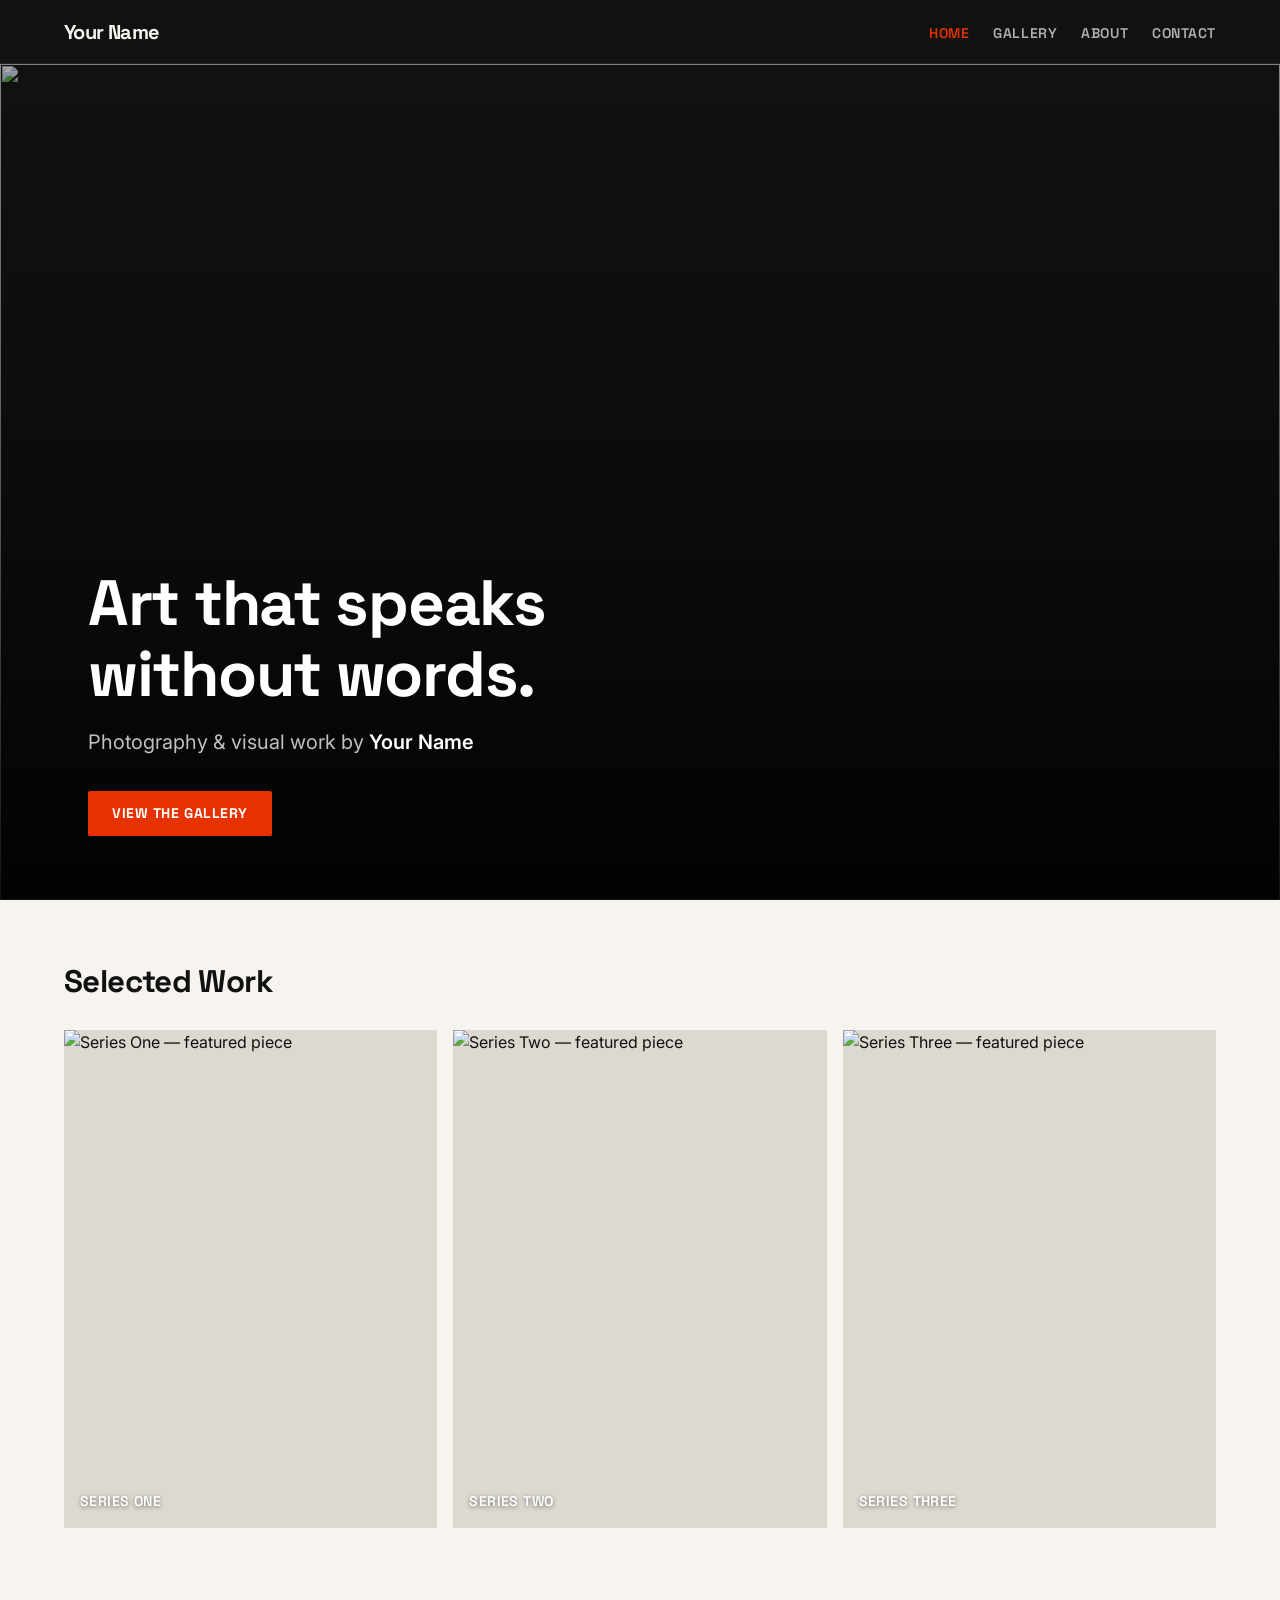
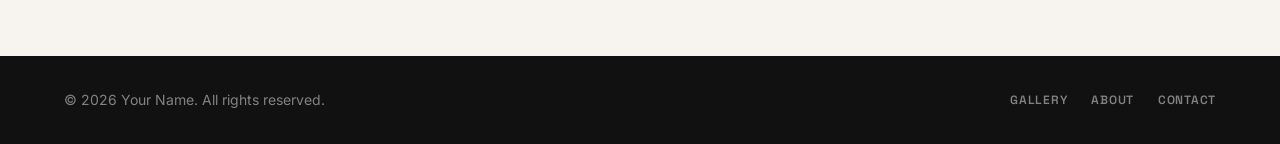
==== index.html @ a77ae247 "Add initial site scaffold: HTML, CSS, JS for creative arts portfolio Plain HTML/CSS/JS portfolio sit" ====
<!DOCTYPE html>
<html lang="en">
<head>
  <meta charset="UTF-8">
  <meta name="viewport" content="width=device-width, initial-scale=1.0">
  <meta name="description" content="Photography and visual work by Your Name.">
  <title>Your Name — Creative Portfolio</title>

  <!-- Replace with self-hosted fonts before going live (see fonts/ directory) -->
  <link rel="preconnect" href="https://fonts.googleapis.com">
  <link rel="preconnect" href="https://fonts.gstatic.com" crossorigin>
  <link href="https://fonts.googleapis.com/css2?family=Space+Grotesk:wght@400;600;700&family=Inter:wght@400;500&display=swap" rel="stylesheet">

  <link rel="stylesheet" href="css/reset.css">
  <link rel="stylesheet" href="css/style.css">
</head>
<body>

  <!-- ===================== HEADER ===================== -->
  <header class="site-header">
    <div class="container">
      <a href="index.html" class="logo">Your Name</a>

      <nav class="site-nav" id="site-nav" aria-label="Main navigation">
        <ul>
          <li><a href="index.html" class="active">Home</a></li>
          <li><a href="gallery.html">Gallery</a></li>
          <li><a href="about.html">About</a></li>
          <li><a href="contact.html">Contact</a></li>
        </ul>
      </nav>

      <button class="nav-toggle" id="nav-toggle"
              aria-expanded="false"
              aria-controls="site-nav"
              aria-label="Open navigation">
        <span></span><span></span><span></span>
      </button>
    </div>
  </header>

  <!-- ===================== HERO ===================== -->
  <!-- Replace images/ui/hero.jpg with your own hero image (recommended: 1600×900 or wider) -->
  <section class="hero">
    <div class="hero-image">
      <img src="images/ui/hero.jpg" alt="" aria-hidden="true" width="1600" height="900">
    </div>
    <div class="hero-text">
      <div class="container">
        <h1>Art that speaks<br>without words.</h1>
        <p class="hero-sub">Photography &amp; visual work by <strong>Your Name</strong></p>
        <a href="gallery.html" class="btn btn--primary">View the Gallery</a>
      </div>
    </div>
  </section>

  <!-- ===================== FEATURED WORK ===================== -->
  <!-- Replace work-1.jpg, work-2.jpg, work-3.jpg with your own images -->
  <section class="featured section">
    <div class="container">
      <h2 class="section-title">Selected Work</h2>
      <div class="featured-grid">

        <a href="gallery.html" class="featured-item">
          <img src="images/gallery/work-1.jpg" alt="Series One — featured piece" loading="lazy">
          <span class="featured-label">Series One</span>
        </a>

        <a href="gallery.html" class="featured-item">
          <img src="images/gallery/work-2.jpg" alt="Series Two — featured piece" loading="lazy">
          <span class="featured-label">Series Two</span>
        </a>

        <a href="gallery.html" class="featured-item">
          <img src="images/gallery/work-3.jpg" alt="Series Three — featured piece" loading="lazy">
          <span class="featured-label">Series Three</span>
        </a>

      </div>
    </div>
  </section>

  <!-- ===================== FOOTER ===================== -->
  <footer class="site-footer">
    <div class="container">
      <p>&copy; 2026 Your Name. All rights reserved.</p>
      <nav aria-label="Footer navigation">
        <a href="gallery.html">Gallery</a>
        <a href="about.html">About</a>
        <a href="contact.html">Contact</a>
      </nav>
    </div>
  </footer>

  <script src="js/main.js"></script>
</body>
</html>
---- css/style.css ----
/* ============================================================
   DESIGN TOKENS
   ============================================================ */
:root {
  /* Colours */
  --color-bg:           #f7f4ef;
  --color-text:         #111111;
  --color-muted:        #6b6560;
  --color-border:       #ddd8d0;
  --color-accent:       #e63200;
  --color-accent-hover: #c02900;
  --color-dark:         #111111;
  --color-dark-text:    #f7f4ef;

  /* Typography */
  --font-heading: 'Space Grotesk', system-ui, sans-serif;
  --font-body:    'Inter', system-ui, sans-serif;

  /* Scale (major third) */
  --text-xs:   0.75rem;
  --text-sm:   0.875rem;
  --text-base: 1rem;
  --text-lg:   1.25rem;
  --text-xl:   1.563rem;
  --text-2xl:  1.953rem;
  --text-3xl:  2.441rem;
  --text-4xl:  3.052rem;
  --text-5xl:  4rem;

  /* Spacing */
  --space-1:  0.25rem;
  --space-2:  0.5rem;
  --space-3:  0.75rem;
  --space-4:  1rem;
  --space-6:  1.5rem;
  --space-8:  2rem;
  --space-12: 3rem;
  --space-16: 4rem;
  --space-24: 6rem;

  /* Layout */
  --container-max: 1200px;
  --container-pad: var(--space-6);
  --nav-height:    4rem;

  /* Easing */
  --ease-out: cubic-bezier(0.22, 1, 0.36, 1);
}


/* ============================================================
   BASE
   ============================================================ */
body {
  font-family: var(--font-body);
  font-size: var(--text-base);
  color: var(--color-text);
  background-color: var(--color-bg);
}

h1, h2, h3, h4 {
  font-family: var(--font-heading);
  font-weight: 700;
  line-height: 1.1;
  letter-spacing: -0.02em;
}

p {
  line-height: 1.7;
  color: var(--color-muted);
}

strong {
  color: var(--color-text);
  font-weight: 600;
}

a:focus-visible {
  outline: 2px solid var(--color-accent);
  outline-offset: 3px;
  border-radius: 2px;
}


/* ============================================================
   LAYOUT UTILITIES
   ============================================================ */
.container {
  max-width: var(--container-max);
  margin-inline: auto;
  padding-inline: var(--container-pad);
}

.section {
  padding-block: var(--space-16);
}

.section-title {
  font-size: var(--text-2xl);
  margin-bottom: var(--space-8);
}


/* ============================================================
   HEADER / NAV
   ============================================================ */
.site-header {
  position: sticky;
  top: 0;
  z-index: 100;
  background-color: var(--color-dark);
  color: var(--color-dark-text);
  height: var(--nav-height);
  border-bottom: 1px solid rgba(255, 255, 255, 0.07);
}

.site-header .container {
  height: 100%;
  display: flex;
  align-items: center;
  justify-content: space-between;
  gap: var(--space-4);
}

.logo {
  font-family: var(--font-heading);
  font-size: var(--text-lg);
  font-weight: 700;
  color: var(--color-dark-text);
  letter-spacing: -0.03em;
  flex-shrink: 0;
}

.logo:hover {
  color: var(--color-accent);
}

.site-nav ul {
  display: flex;
  gap: var(--space-6);
  align-items: center;
}

.site-nav a {
  font-family: var(--font-heading);
  font-size: var(--text-sm);
  font-weight: 600;
  color: rgba(247, 244, 239, 0.7);
  letter-spacing: 0.04em;
  text-transform: uppercase;
  transition: color 0.2s;
}

.site-nav a:hover,
.site-nav a.active {
  color: var(--color-accent);
}

/* Hamburger toggle */
.nav-toggle {
  display: none;
  flex-direction: column;
  gap: 5px;
  padding: var(--space-2);
  color: var(--color-dark-text);
}

.nav-toggle span {
  display: block;
  width: 22px;
  height: 2px;
  background-color: currentColor;
  transition: transform 0.25s var(--ease-out), opacity 0.2s;
}

.nav-toggle[aria-expanded="true"] span:nth-child(1) {
  transform: translateY(7px) rotate(45deg);
}
.nav-toggle[aria-expanded="true"] span:nth-child(2) {
  opacity: 0;
}
.nav-toggle[aria-expanded="true"] span:nth-child(3) {
  transform: translateY(-7px) rotate(-45deg);
}


/* ============================================================
   HERO
   ============================================================ */
.hero {
  position: relative;
  min-height: calc(100vh - var(--nav-height));
  display: flex;
  align-items: flex-end;
  overflow: hidden;
  background-color: var(--color-dark);
}

.hero-image {
  position: absolute;
  inset: 0;
}

.hero-image img {
  width: 100%;
  height: 100%;
  object-fit: cover;
  object-position: center;
  opacity: 0.65;
}

/* Fallback gradient when no hero image is loaded */
.hero-image::after {
  content: '';
  position: absolute;
  inset: 0;
  background: linear-gradient(
    to top,
    rgba(0, 0, 0, 0.85) 0%,
    rgba(0, 0, 0, 0.3) 50%,
    transparent 100%
  );
}

.hero-text {
  position: relative;
  z-index: 1;
  padding: var(--space-16) var(--container-pad);
  width: 100%;
  max-width: var(--container-max);
  margin-inline: auto;
}

.hero-text h1 {
  font-size: clamp(var(--text-3xl), 7vw, var(--text-5xl));
  color: #fff;
  margin-bottom: var(--space-4);
  text-wrap: balance;
}

.hero-sub {
  font-size: var(--text-lg);
  color: rgba(255, 255, 255, 0.75);
  margin-bottom: var(--space-8);
}

.hero-sub strong {
  color: #fff;
}


/* ============================================================
   BUTTONS
   ============================================================ */
.btn {
  display: inline-block;
  padding: var(--space-3) var(--space-6);
  font-family: var(--font-heading);
  font-size: var(--text-sm);
  font-weight: 700;
  letter-spacing: 0.04em;
  text-transform: uppercase;
  border-radius: 2px;
  transition: background-color 0.2s, color 0.2s, transform 0.15s;
}

.btn:active {
  transform: translateY(1px);
}

.btn--primary {
  background-color: var(--color-accent);
  color: #fff;
}

.btn--primary:hover {
  background-color: var(--color-accent-hover);
}

.btn--outline {
  border: 2px solid var(--color-text);
  color: var(--color-text);
}

.btn--outline:hover {
  background-color: var(--color-text);
  color: var(--color-bg);
}


/* ============================================================
   FEATURED GRID (homepage)
   ============================================================ */
.featured-grid {
  display: grid;
  grid-template-columns: repeat(3, 1fr);
  gap: var(--space-4);
}

.featured-item {
  position: relative;
  display: block;
  overflow: hidden;
  aspect-ratio: 3 / 4;
  background-color: var(--color-border);
}

.featured-item img {
  width: 100%;
  height: 100%;
  object-fit: cover;
  transition: transform 0.5s var(--ease-out);
}

.featured-item:hover img {
  transform: scale(1.04);
}

.featured-label {
  position: absolute;
  bottom: var(--space-4);
  left: var(--space-4);
  font-family: var(--font-heading);
  font-size: var(--text-sm);
  font-weight: 600;
  color: #fff;
  text-shadow: 0 1px 4px rgba(0, 0, 0, 0.5);
  letter-spacing: 0.03em;
  text-transform: uppercase;
}


/* ============================================================
   PAGE HEADER (inner pages)
   ============================================================ */
.page-header {
  padding-block: var(--space-16) var(--space-12);
  border-bottom: 1px solid var(--color-border);
}

.page-header h1 {
  font-size: var(--text-4xl);
  margin-bottom: var(--space-3);
}

.page-header p {
  font-size: var(--text-lg);
  max-width: 48ch;
}


/* ============================================================
   GALLERY GRID
   ============================================================ */
.gallery-grid {
  display: grid;
  grid-template-columns: repeat(3, 1fr);
  gap: var(--space-3);
}

.gallery-item {
  display: block;
  position: relative;
  overflow: hidden;
  aspect-ratio: 1;
  background-color: var(--color-border);
  cursor: pointer;
}

.gallery-item img {
  width: 100%;
  height: 100%;
  object-fit: cover;
  transition: transform 0.4s var(--ease-out), opacity 0.3s;
}

.gallery-item:hover img {
  transform: scale(1.05);
  opacity: 0.85;
}

.gallery-item:focus-visible {
  outline: 3px solid var(--color-accent);
  outline-offset: 0;
}

/* Wide items — add class="gallery-item--wide" to span 2 columns */
.gallery-item--wide {
  grid-column: span 2;
  aspect-ratio: 2;
}


/* ============================================================
   LIGHTBOX
   ============================================================ */
.lightbox {
  position: fixed;
  inset: 0;
  z-index: 200;
  background-color: rgba(0, 0, 0, 0.95);
  display: flex;
  align-items: center;
  justify-content: center;
  padding: var(--space-8);
}

.lightbox[hidden] {
  display: none;
}

.lightbox-figure {
  max-width: 90vw;
  max-height: 90vh;
  display: flex;
  flex-direction: column;
  align-items: center;
  gap: var(--space-4);
}

.lightbox-figure img {
  max-width: 90vw;
  max-height: 80vh;
  object-fit: contain;
}

.lightbox-figure figcaption {
  font-family: var(--font-heading);
  font-size: var(--text-sm);
  color: rgba(255, 255, 255, 0.6);
  letter-spacing: 0.05em;
  text-transform: uppercase;
}

.lightbox-close,
.lightbox-prev,
.lightbox-next {
  position: fixed;
  color: #fff;
  font-size: var(--text-2xl);
  line-height: 1;
  padding: var(--space-3);
  opacity: 0.7;
  transition: opacity 0.2s;
}

.lightbox-close:hover,
.lightbox-prev:hover,
.lightbox-next:hover {
  opacity: 1;
}

.lightbox-close {
  top: var(--space-4);
  right: var(--space-4);
  font-size: var(--text-3xl);
}

.lightbox-prev {
  left: var(--space-4);
  top: 50%;
  transform: translateY(-50%);
}

.lightbox-next {
  right: var(--space-4);
  top: 50%;
  transform: translateY(-50%);
}

/* Prevent body scroll when lightbox is open */
body.lightbox-open {
  overflow: hidden;
}


/* ============================================================
   ABOUT PAGE
   ============================================================ */
.about-layout {
  display: grid;
  grid-template-columns: 1fr 2fr;
  gap: var(--space-16);
  align-items: start;
}

.about-portrait {
  position: sticky;
  top: calc(var(--nav-height) + var(--space-8));
}

.about-portrait img {
  width: 100%;
  aspect-ratio: 3 / 4;
  object-fit: cover;
  background-color: var(--color-border);
}

.about-body h2 {
  font-size: var(--text-2xl);
  margin-bottom: var(--space-4);
}

.about-body p + p {
  margin-top: var(--space-4);
}

.about-body p {
  font-size: var(--text-lg);
}

.social-links {
  display: flex;
  flex-wrap: wrap;
  gap: var(--space-3);
  margin-top: var(--space-8);
}

.social-links a {
  font-family: var(--font-heading);
  font-size: var(--text-sm);
  font-weight: 600;
  letter-spacing: 0.04em;
  text-transform: uppercase;
  color: var(--color-text);
  border-bottom: 2px solid var(--color-accent);
  padding-bottom: 1px;
  transition: color 0.2s;
}

.social-links a:hover {
  color: var(--color-accent);
}


/* ============================================================
   CONTACT PAGE
   ============================================================ */
.contact-layout {
  display: grid;
  grid-template-columns: 1fr 2fr;
  gap: var(--space-16);
  align-items: start;
}

.contact-intro h2 {
  font-size: var(--text-2xl);
  margin-bottom: var(--space-4);
}

.contact-intro p {
  font-size: var(--text-base);
}

.contact-form {
  display: flex;
  flex-direction: column;
  gap: var(--space-6);
}

.form-field {
  display: flex;
  flex-direction: column;
  gap: var(--space-2);
}

.form-field label {
  font-family: var(--font-heading);
  font-size: var(--text-sm);
  font-weight: 600;
  letter-spacing: 0.04em;
  text-transform: uppercase;
  color: var(--color-text);
}

.form-field input,
.form-field textarea {
  border: 1px solid var(--color-border);
  border-radius: 2px;
  padding: var(--space-3) var(--space-4);
  font-size: var(--text-base);
  background-color: #fff;
  color: var(--color-text);
  transition: border-color 0.2s, box-shadow 0.2s;
  width: 100%;
}

.form-field input:focus,
.form-field textarea:focus {
  outline: none;
  border-color: var(--color-accent);
  box-shadow: 0 0 0 3px rgba(230, 50, 0, 0.12);
}

.form-field textarea {
  resize: vertical;
  min-height: 160px;
}

.form-status {
  font-size: var(--text-sm);
  color: var(--color-muted);
  margin-top: var(--space-2);
}


/* ============================================================
   FOOTER
   ============================================================ */
.site-footer {
  background-color: var(--color-dark);
  color: var(--color-dark-text);
  padding-block: var(--space-8);
  margin-top: var(--space-16);
}

.site-footer .container {
  display: flex;
  justify-content: space-between;
  align-items: center;
  gap: var(--space-4);
  flex-wrap: wrap;
}

.site-footer p {
  font-size: var(--text-sm);
  color: rgba(247, 244, 239, 0.5);
}

.site-footer nav {
  display: flex;
  gap: var(--space-6);
}

.site-footer nav a {
  font-family: var(--font-heading);
  font-size: var(--text-xs);
  font-weight: 600;
  letter-spacing: 0.06em;
  text-transform: uppercase;
  color: rgba(247, 244, 239, 0.5);
  transition: color 0.2s;
}

.site-footer nav a:hover {
  color: var(--color-accent);
}


/* ============================================================
   RESPONSIVE — TABLET (≤900px)
   ============================================================ */
@media (max-width: 900px) {
  .featured-grid {
    grid-template-columns: repeat(2, 1fr);
  }

  .gallery-grid {
    grid-template-columns: repeat(2, 1fr);
  }

  .gallery-item--wide {
    grid-column: span 1;
    aspect-ratio: 1;
  }

  .about-layout,
  .contact-layout {
    grid-template-columns: 1fr;
  }

  .about-portrait {
    position: static;
    max-width: 280px;
  }
}


/* ============================================================
   RESPONSIVE — MOBILE (≤600px)
   ============================================================ */
@media (max-width: 600px) {
  :root {
    --container-pad: var(--space-4);
  }

  /* Mobile nav */
  .nav-toggle {
    display: flex;
  }

  .site-nav {
    position: absolute;
    top: var(--nav-height);
    left: 0;
    right: 0;
    background-color: var(--color-dark);
    border-top: 1px solid rgba(255, 255, 255, 0.08);
    padding: var(--space-4) var(--container-pad);
    /* Hidden by default */
    clip-path: inset(0 0 100% 0);
    transition: clip-path 0.3s var(--ease-out);
    pointer-events: none;
  }

  .site-nav.is-open {
    clip-path: inset(0 0 0 0);
    pointer-events: auto;
  }

  .site-nav ul {
    flex-direction: column;
    align-items: flex-start;
    gap: var(--space-4);
  }

  .site-nav a {
    font-size: var(--text-base);
  }

  /* Hero */
  .hero-text h1 {
    font-size: var(--text-3xl);
  }

  /* Grids */
  .featured-grid {
    grid-template-columns: 1fr;
  }

  .featured-item {
    aspect-ratio: 16 / 9;
  }

  .gallery-grid {
    grid-template-columns: repeat(2, 1fr);
    gap: var(--space-2);
  }

  /* Pages */
  .page-header h1 {
    font-size: var(--text-3xl);
  }

  .section {
    padding-block: var(--space-12);
  }

  /* Footer */
  .site-footer .container {
    flex-direction: column;
    align-items: flex-start;
  }
}
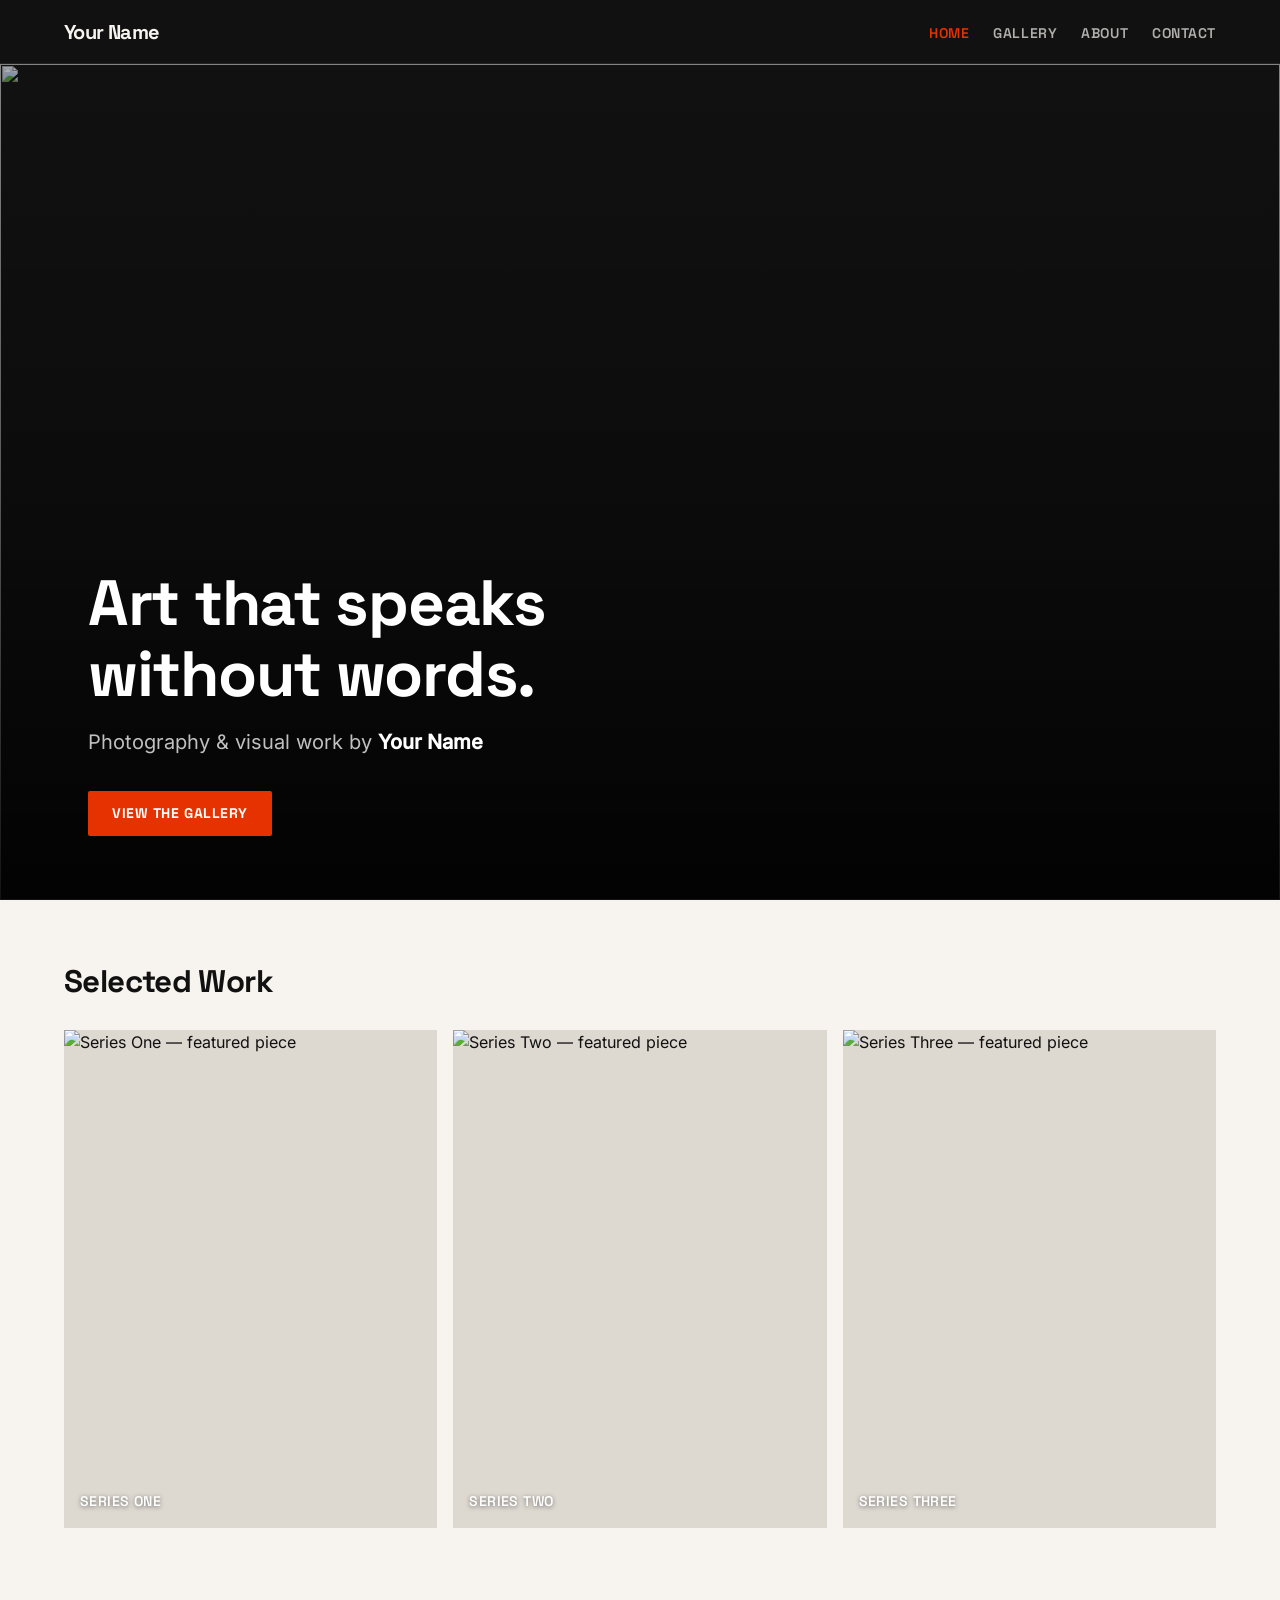
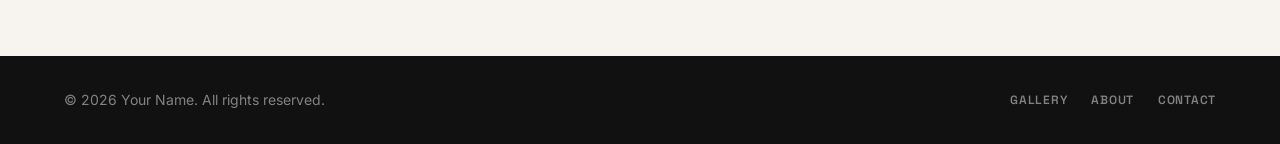
==== commit 02c58e0f: "Add security headers, self-hosted fonts, remove Google Fonts CDN - _headers: X-Content-Type-Options," ====
--- a/index.html
+++ b/index.html
@@ -6,10 +6,7 @@
   <meta name="description" content="Photography and visual work by Your Name.">
   <title>Your Name — Creative Portfolio</title>
 
-  <!-- Replace with self-hosted fonts before going live (see fonts/ directory) -->
-  <link rel="preconnect" href="https://fonts.googleapis.com">
-  <link rel="preconnect" href="https://fonts.gstatic.com" crossorigin>
-  <link href="https://fonts.googleapis.com/css2?family=Space+Grotesk:wght@400;600;700&family=Inter:wght@400;500&display=swap" rel="stylesheet">
+  <link rel="stylesheet" href="css/fonts.css">
 
   <link rel="stylesheet" href="css/reset.css">
   <link rel="stylesheet" href="css/style.css">
--- a/css/fonts.css
+++ b/css/fonts.css
@@ -0,0 +1,111 @@
+/* Self-hosted fonts — no external requests, GDPR-friendly */
+
+/* Inter 400 */
+@font-face {
+  font-family: 'Inter';
+  font-style: normal;
+  font-weight: 400;
+  font-display: swap;
+  src: url('../fonts/inter-latin-ext.woff2') format('woff2');
+  unicode-range: U+0100-02BA, U+02BD-02C5, U+02C7-02CC, U+02CE-02D7, U+02DD-02FF,
+                 U+0304, U+0308, U+0329, U+1D00-1DBF, U+1E00-1E9F, U+1EF2-1EFF,
+                 U+2020, U+20A0-20AB, U+20AD-20C0, U+2113, U+2C60-2C7F, U+A720-A7FF;
+}
+@font-face {
+  font-family: 'Inter';
+  font-style: normal;
+  font-weight: 400;
+  font-display: swap;
+  src: url('../fonts/inter-latin.woff2') format('woff2');
+  unicode-range: U+0000-00FF, U+0131, U+0152-0153, U+02BB-02BC, U+02C6, U+02DA,
+                 U+02DC, U+0304, U+0308, U+0329, U+2000-206F, U+20AC, U+2122,
+                 U+2191, U+2193, U+2212, U+2215, U+FEFF, U+FFFD;
+}
+
+/* Inter 500 */
+@font-face {
+  font-family: 'Inter';
+  font-style: normal;
+  font-weight: 500;
+  font-display: swap;
+  src: url('../fonts/inter-latin-ext.woff2') format('woff2');
+  unicode-range: U+0100-02BA, U+02BD-02C5, U+02C7-02CC, U+02CE-02D7, U+02DD-02FF,
+                 U+0304, U+0308, U+0329, U+1D00-1DBF, U+1E00-1E9F, U+1EF2-1EFF,
+                 U+2020, U+20A0-20AB, U+20AD-20C0, U+2113, U+2C60-2C7F, U+A720-A7FF;
+}
+@font-face {
+  font-family: 'Inter';
+  font-style: normal;
+  font-weight: 500;
+  font-display: swap;
+  src: url('../fonts/inter-latin.woff2') format('woff2');
+  unicode-range: U+0000-00FF, U+0131, U+0152-0153, U+02BB-02BC, U+02C6, U+02DA,
+                 U+02DC, U+0304, U+0308, U+0329, U+2000-206F, U+20AC, U+2122,
+                 U+2191, U+2193, U+2212, U+2215, U+FEFF, U+FFFD;
+}
+
+/* Space Grotesk 400 */
+@font-face {
+  font-family: 'Space Grotesk';
+  font-style: normal;
+  font-weight: 400;
+  font-display: swap;
+  src: url('../fonts/space-grotesk-latin-ext.woff2') format('woff2');
+  unicode-range: U+0100-02BA, U+02BD-02C5, U+02C7-02CC, U+02CE-02D7, U+02DD-02FF,
+                 U+0304, U+0308, U+0329, U+1D00-1DBF, U+1E00-1E9F, U+1EF2-1EFF,
+                 U+2020, U+20A0-20AB, U+20AD-20C0, U+2113, U+2C60-2C7F, U+A720-A7FF;
+}
+@font-face {
+  font-family: 'Space Grotesk';
+  font-style: normal;
+  font-weight: 400;
+  font-display: swap;
+  src: url('../fonts/space-grotesk-latin.woff2') format('woff2');
+  unicode-range: U+0000-00FF, U+0131, U+0152-0153, U+02BB-02BC, U+02C6, U+02DA,
+                 U+02DC, U+0304, U+0308, U+0329, U+2000-206F, U+20AC, U+2122,
+                 U+2191, U+2193, U+2212, U+2215, U+FEFF, U+FFFD;
+}
+
+/* Space Grotesk 600 */
+@font-face {
+  font-family: 'Space Grotesk';
+  font-style: normal;
+  font-weight: 600;
+  font-display: swap;
+  src: url('../fonts/space-grotesk-latin-ext.woff2') format('woff2');
+  unicode-range: U+0100-02BA, U+02BD-02C5, U+02C7-02CC, U+02CE-02D7, U+02DD-02FF,
+                 U+0304, U+0308, U+0329, U+1D00-1DBF, U+1E00-1E9F, U+1EF2-1EFF,
+                 U+2020, U+20A0-20AB, U+20AD-20C0, U+2113, U+2C60-2C7F, U+A720-A7FF;
+}
+@font-face {
+  font-family: 'Space Grotesk';
+  font-style: normal;
+  font-weight: 600;
+  font-display: swap;
+  src: url('../fonts/space-grotesk-latin.woff2') format('woff2');
+  unicode-range: U+0000-00FF, U+0131, U+0152-0153, U+02BB-02BC, U+02C6, U+02DA,
+                 U+02DC, U+0304, U+0308, U+0329, U+2000-206F, U+20AC, U+2122,
+                 U+2191, U+2193, U+2212, U+2215, U+FEFF, U+FFFD;
+}
+
+/* Space Grotesk 700 */
+@font-face {
+  font-family: 'Space Grotesk';
+  font-style: normal;
+  font-weight: 700;
+  font-display: swap;
+  src: url('../fonts/space-grotesk-latin-ext.woff2') format('woff2');
+  unicode-range: U+0100-02BA, U+02BD-02C5, U+02C7-02CC, U+02CE-02D7, U+02DD-02FF,
+                 U+0304, U+0308, U+0329, U+1D00-1DBF, U+1E00-1E9F, U+1EF2-1EFF,
+                 U+2020, U+20A0-20AB, U+20AD-20C0, U+2113, U+2C60-2C7F, U+A720-A7FF;
+}
+@font-face {
+  font-family: 'Space Grotesk';
+  font-style: normal;
+  font-weight: 700;
+  font-display: swap;
+  src: url('../fonts/space-grotesk-latin.woff2') format('woff2');
+  unicode-range: U+0000-00FF, U+0131, U+0152-0153, U+02BB-02BC, U+02C6, U+02DA,
+                 U+02DC, U+0304, U+0308, U+0329, U+2000-206F, U+20AC, U+2122,
+                 U+2191, U+2193, U+2212, U+2215, U+FEFF, U+FFFD;
+}
